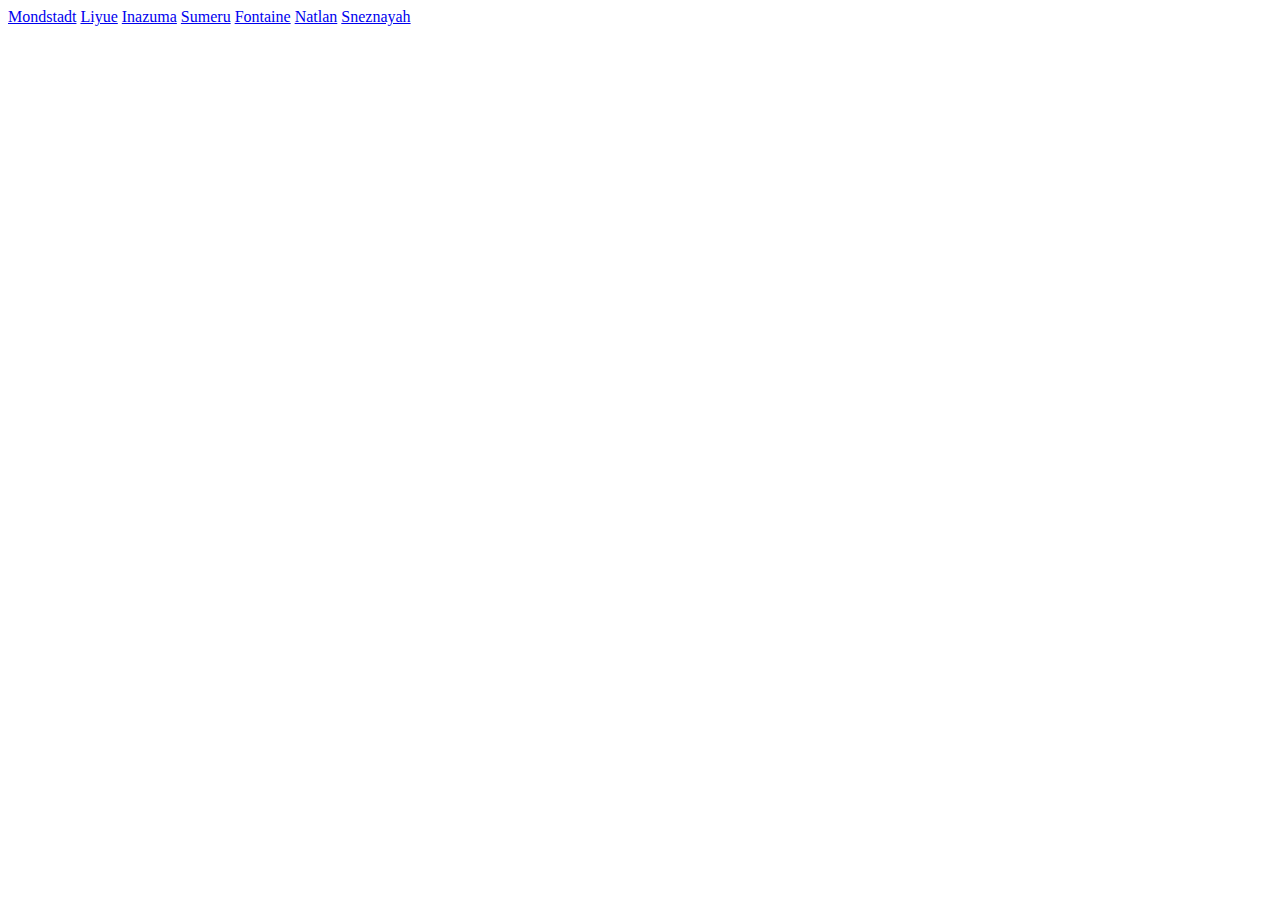
==== Pagina2/Regioes.html @ bcb626db "site remodelado" ====
<!DOCTYPE html>
<html lang="pt-br">
<head>
    <meta charset="UTF-8">
    <meta http-equiv="X-UA-Compatible" content="IE=edge">
    <meta name="viewport" content="width=device-width, initial-scale=1.0">
    <title>Regioes</title>
    <link rel="stylesheet" href="style.css">
</head>
<body>
    <a href="regiões/mondstadt.html">Mondstadt</a>
    <a href="regiões/liyue.html">Liyue</a>
    <a href="regiões/inazuma.html">Inazuma</a>
    <a href="regiões/sumeru.html">Sumeru</a>
    <a href="regiões/fontaine.html">Fontaine</a>
    <a href="regiões/nat.html">Natlan</a>
    <a href="regiões/snez.html">Sneznayah</a>
</body>
</html>
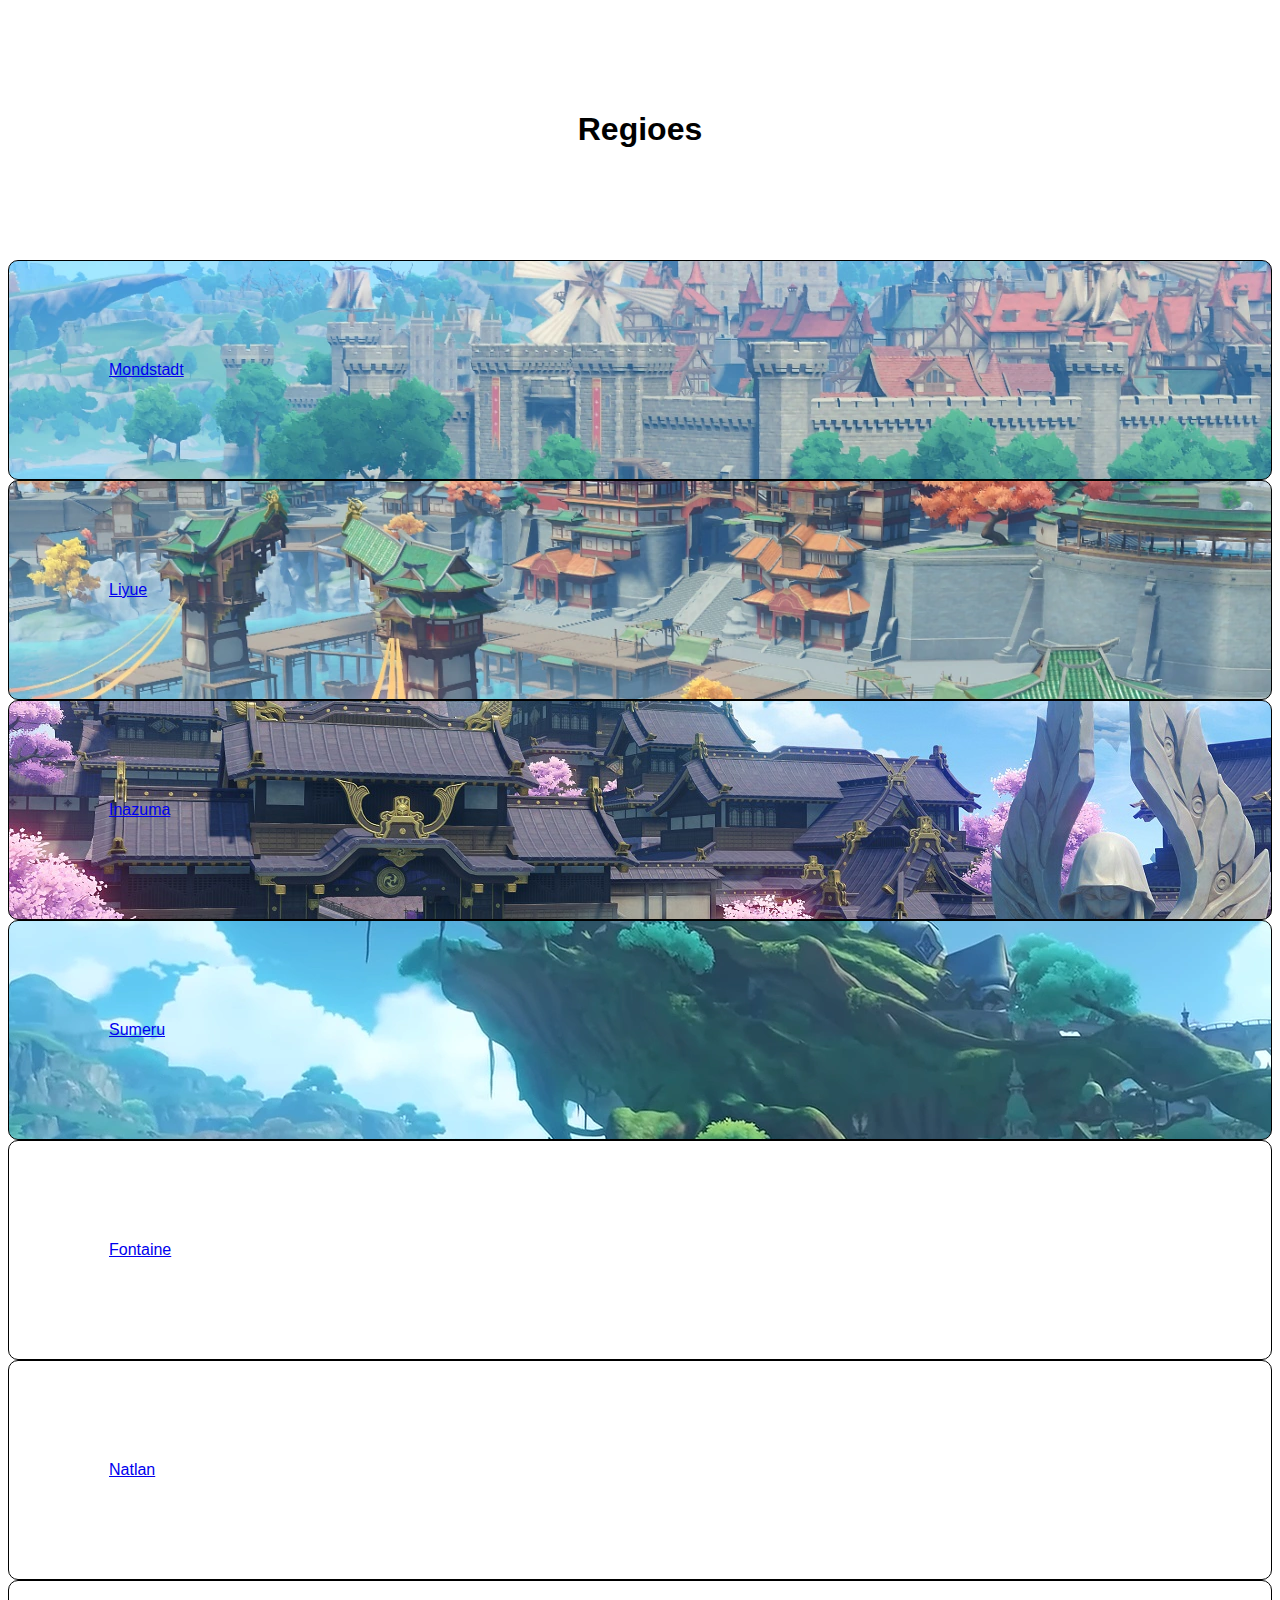
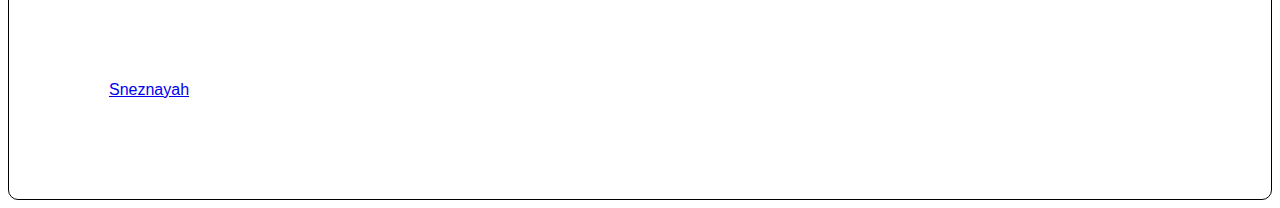
==== commit 72383cb7: "pagina de regiões pronta" ====
--- a/Pagina2/Regioes.html
+++ b/Pagina2/Regioes.html
@@ -4,16 +4,21 @@
     <meta charset="UTF-8">
     <meta http-equiv="X-UA-Compatible" content="IE=edge">
     <meta name="viewport" content="width=device-width, initial-scale=1.0">
-    <title>Regioes</title>
+    <title>Regiões</title>
     <link rel="stylesheet" href="style.css">
 </head>
 <body>
-    <a href="regiões/mondstadt.html">Mondstadt</a>
-    <a href="regiões/liyue.html">Liyue</a>
-    <a href="regiões/inazuma.html">Inazuma</a>
-    <a href="regiões/sumeru.html">Sumeru</a>
-    <a href="regiões/fontaine.html">Fontaine</a>
-    <a href="regiões/nat.html">Natlan</a>
-    <a href="regiões/snez.html">Sneznayah</a>
+    <header>
+        <h1>Regioes</h1>
+    </header>
+    <main>
+        <div class=mond><a href="regiões/mondstadt.html">Mondstadt</a></div>
+        <div class="Liyue"><a href="regiões/liyue.html">Liyue</a></div>
+        <div class="Ina"><a href="regiões/inazuma.html">Inazuma</a></div>
+        <div class="Sum"><a href="regiões/sumeru.html">Sumeru</a></div>
+        <div class="Fon"><a href="regiões/fontaine.html">Fontaine</a></div>
+        <div class="nat"><a href="regiões/nat.html">Natlan</a></div>
+        <div class="snez"><a href="regiões/snez.html">Sneznayah</a></div>
+    </main>
 </body>
 </html>--- a/Pagina2/style.css
+++ b/Pagina2/style.css
@@ -0,0 +1,63 @@
+header{
+    font-family: Arial, Helvetica, sans-serif;
+    text-align: center;
+    padding:60px;
+    margin:30px;
+}
+div.mond{
+    font-family: 'Franklin Gothic Medium', 'Arial Narrow', Arial, sans-serif;
+    border:1.5px solid black;
+    border-radius: 10px ;
+    background-image: url(Cidade_de_Mondstadt.jpg);
+    background-position: center;
+    padding:100px;
+    margin: auto;
+}
+div.Liyue{
+    font-family: 'Franklin Gothic Medium', 'Arial Narrow', Arial, sans-serif;
+    border:1.5px solid black;
+    border-radius: 10px ;
+    background-image: url(Porto_de_Liyue.jpg);
+    background-position: center;
+    padding:100px;
+    margin: auto;
+}
+div.Ina{
+    font-family: 'Franklin Gothic Medium', 'Arial Narrow', Arial, sans-serif;
+    border:1.5px solid black;
+    border-radius: 10px ;
+   background-image: url(Genshin-impact-inazuma-region.jpg);
+   background-position: center;
+    padding:100px;
+    margin: auto;
+}
+div.Sum{
+    font-family: 'Franklin Gothic Medium', 'Arial Narrow', Arial, sans-serif;
+    border:1.5px solid black;
+    border-radius: 10px ;
+    background-image: url(Sumeru_City.jpg);
+    background-position:center;
+    padding:100px;
+    margin: auto;
+}
+div.Fon{
+    font-family: 'Franklin Gothic Medium', 'Arial Narrow', Arial, sans-serif;
+    border:1.5px solid black;
+    border-radius: 10px ;
+    padding:100px;
+    margin: auto;
+}
+div.nat{
+    font-family: 'Franklin Gothic Medium', 'Arial Narrow', Arial, sans-serif;
+    border:1.5px solid black;
+    border-radius: 10px ;
+    padding:100px;
+    margin: auto;
+}
+div.snez{
+    font-family: 'Franklin Gothic Medium', 'Arial Narrow', Arial, sans-serif;
+    border:1.5px solid black;
+    border-radius: 10px ;
+    padding:100px;
+    margin: auto;
+}